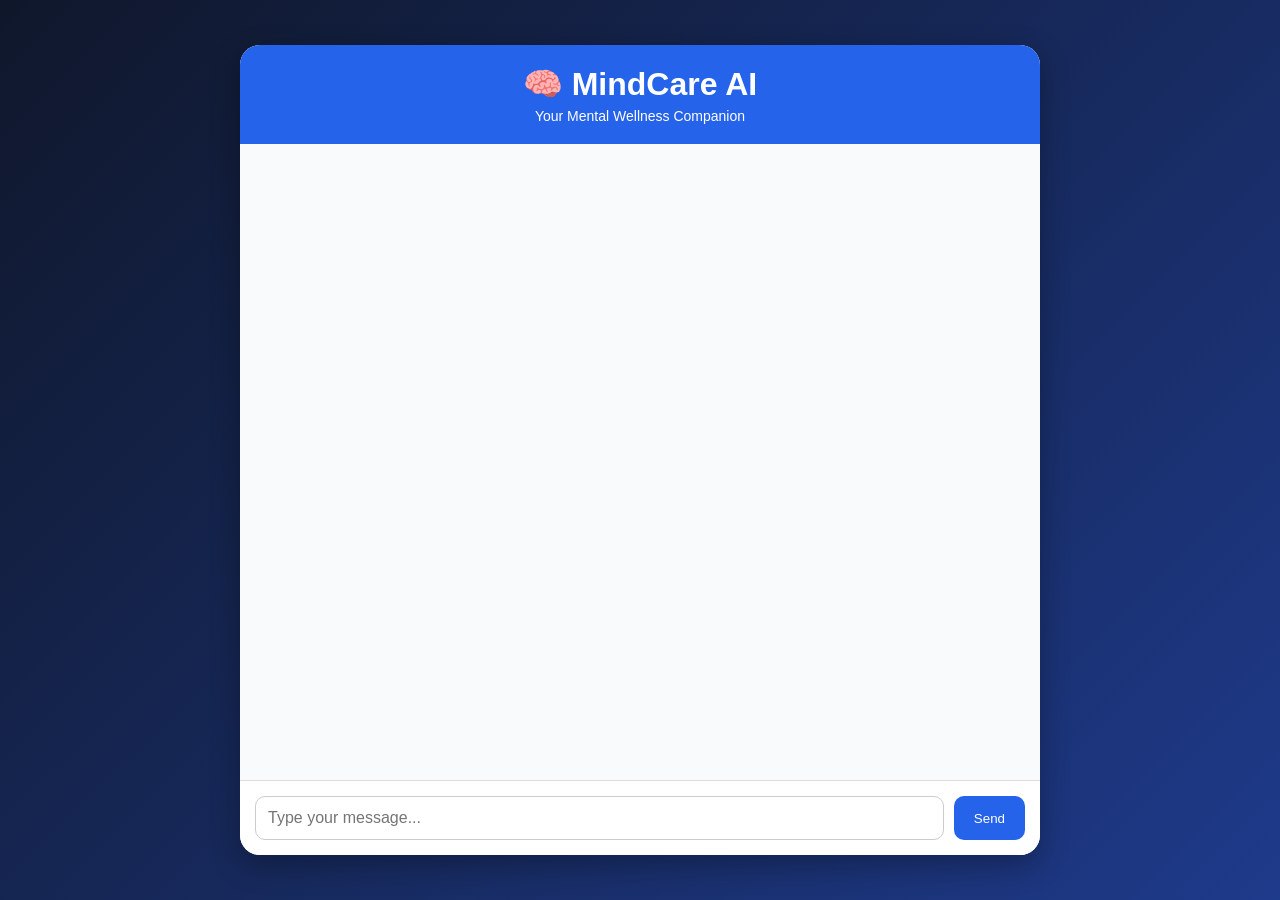
==== app/frontend/index.html @ e7d9dee4 "Added chat history feature and improved UI" ====
<!DOCTYPE html>
<html lang="en">
<head>
    <meta charset="UTF-8">
    <meta name="viewport" content="width=device-width, initial-scale=1.0">
    <title>MindCare AI</title>

    <link rel="stylesheet" href="style.css">
</head>
<body>

<div class="container">

    <div class="header">
        <h1>🧠 MindCare AI</h1>
        <p class="subtitle">Your Mental Wellness Companion</p>
    </div>

    <div id="chat-box"></div>

    <div class="input-area">
        <input
            type="text"
            id="message"
            placeholder="Type your message..."
        >

        <button onclick="sendMessage()">
            Send
        </button>
    </div>

</div>

<script src="script.js"></script>

</body>
</html>
---- app/frontend/style.css ----
*{
    margin:0;
    padding:0;
    box-sizing:border-box;
    font-family:Arial, sans-serif;
}

body{
    height:100vh;
    display:flex;
    justify-content:center;
    align-items:center;

    background:linear-gradient(
        135deg,
        #0f172a,
        #1e3a8a
    );
}

.container{
    width:800px;
    height:90vh;

    background:white;

    border-radius:20px;

    display:flex;
    flex-direction:column;

    overflow:hidden;

    box-shadow:0 10px 30px rgba(0,0,0,0.3);
}

.header{
    position:relative;

    background:#2563eb;

    color:white;

    text-align:center;

    padding:20px;
}

.subtitle{
    margin-top:5px;
    font-size:14px;
}

.logout-btn{
    position:absolute;
    top:20px;
    right:20px;

    border:none;
    background:red;
    color:white;

    padding:8px 14px;

    border-radius:8px;
    cursor:pointer;
}

#chat-box{
    flex:1;

    overflow-y:auto;

    padding:20px;

    background:#f8fafc;

    display:flex;
    flex-direction:column;
}

.message{
    max-width:70%;
    padding:12px 15px;
    margin-bottom:10px;

    border-radius:15px;

    word-wrap:break-word;
}

.user{
    align-self:flex-end;

    background:#2563eb;
    color:white;
}

.bot{
    align-self:flex-start;

    background:#e5e7eb;
    color:black;
}

.input-area{
    display:flex;

    gap:10px;

    padding:15px;

    background:white;

    border-top:1px solid #ddd;
}

.input-area input{
    flex:1;

    padding:12px;

    border:1px solid #ccc;

    border-radius:10px;

    font-size:16px;
}

.input-area button{
    background:#2563eb;
    color:white;

    border:none;

    padding:12px 20px;

    border-radius:10px;

    cursor:pointer;
}

.input-area button:hover{
    background:#1d4ed8;
}
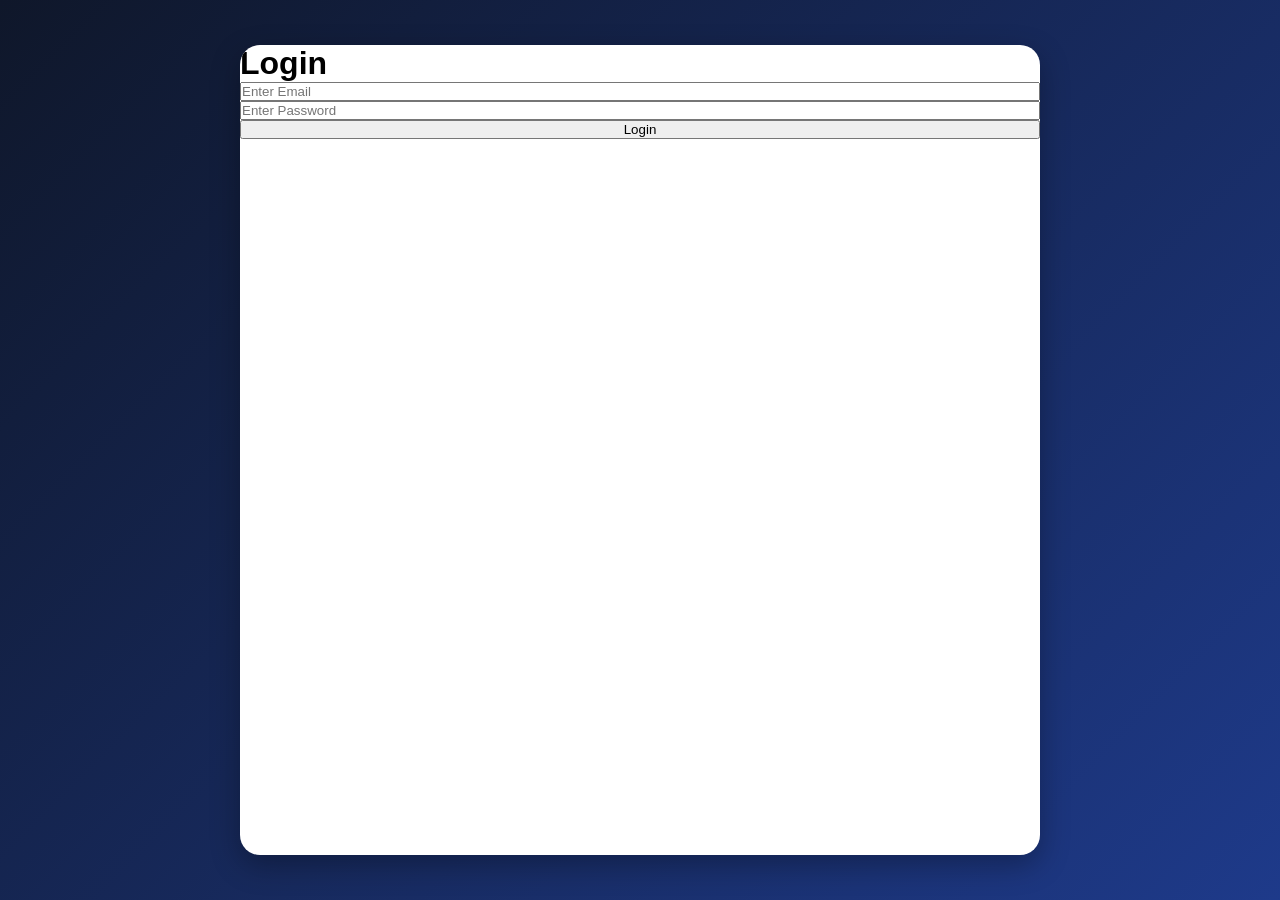
==== commit dc89079a: "Added JWT authentication, logout, improved chatbot UI" ====
--- a/app/frontend/index.html
+++ b/app/frontend/index.html
@@ -14,6 +14,10 @@
     <div class="header">
         <h1>🧠 MindCare AI</h1>
         <p class="subtitle">Your Mental Wellness Companion</p>
+
+        <button class="logout-btn" onclick="logout()">
+            Logout
+        </button>
     </div>
 
     <div id="chat-box"></div>
@@ -32,6 +36,15 @@
 
 </div>
 
+<script>
+
+if(!localStorage.getItem("token")){
+    alert("Please login first");
+    window.location.href = "login.html";
+}
+
+</script>
+
 <script src="script.js"></script>
 
 </body>
